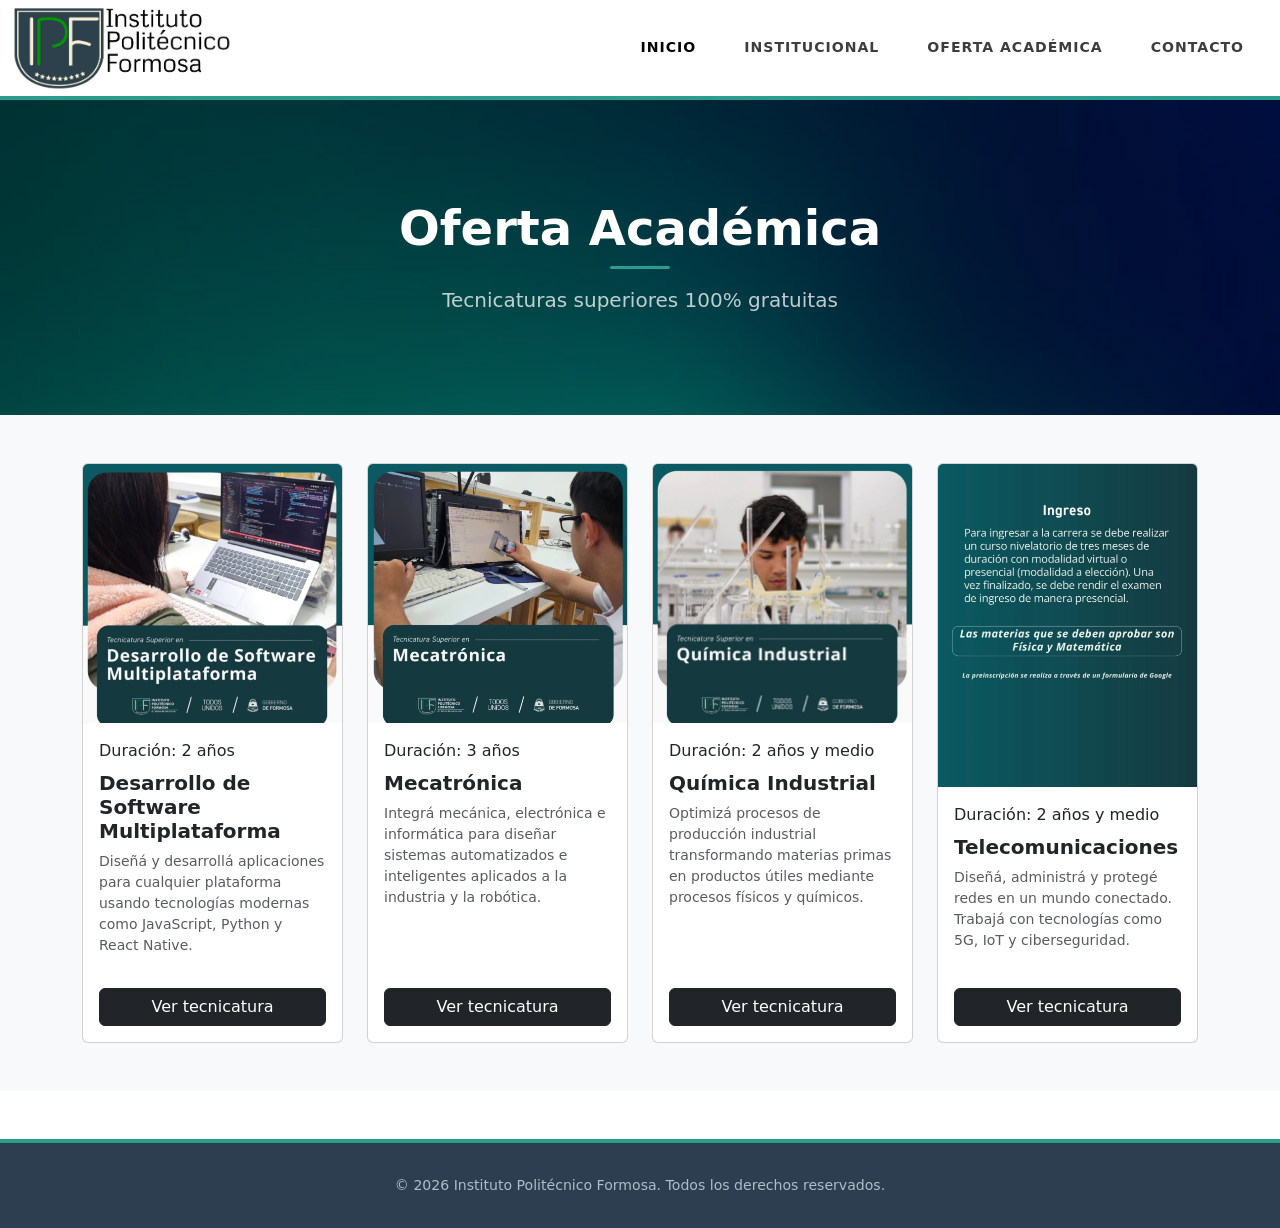
==== carreras.html @ 6405e760 "feat: se añadieron las tarjetas de carreras movidas del inicio" ====
<!doctype html>
<html lang="en">
  <head>
    <meta charset="UTF-8" />
    <meta name="viewport" content="width=device-width, initial-scale=1.0" />
    <title>Instituto Politécnico Formosa</title>
    <link rel="stylesheet" href="assets/css/style.css" />
    <link rel="stylesheet" href="assets/css/carreras.css" />
    <link
      href="https://cdn.jsdelivr.net/npm/bootstrap@5.3.8/dist/css/bootstrap.min.css"
      rel="stylesheet"
      integrity="sha384-sRIl4kxILFvY47J16cr9ZwB07vP4J8+LH7qKQnuqkuIAvNWLzeN8tE5YBujZqJLB"
      crossorigin="anonymous"
    />
  </head>

  <body>
    <header>
      <nav class="navbar navbar-expand-lg">
        <div class="container-fluid">
          <!-- Logo del Instituto -->
          <a class="navbar-brand" href="index.html">
            <img
              src="assets/img/logo.png"
              alt="Instituto Politécnico Formosa"
              width="220"
              class="img-fluid"
            />
          </a>
          <!-- Botón de hamburguesa para celular -->
          <button
            class="navbar-toggler"
            type="button"
            data-bs-toggle="collapse"
            data-bs-target="#navbarMenu"
          >
            <span class="navbar-toggler-icon"></span>
          </button>
          <!-- Menú de navegación -->
          <div class="collapse navbar-collapse" id="navbarMenu">
            <ul class="navbar-nav ms-auto">
              <li class="nav-item mx-3">
                <a class="nav-link active" href="index.html">Inicio</a>
              </li>
              <li class="nav-item mx-3">
                <a class="nav-link" href="institucional.html">Institucional</a>
              </li>
              <li class="nav-item dropdown mx-3">
                <a class="nav-link" href="carreras.html">Oferta Académica</a>
                <!-- Botón del menú desplegable para celular -->
                <button
                  class="nav-link d-lg-none text-start w-100"
                  data-bs-toggle="dropdown"
                  aria-expanded="false"
                >
                  Ver todas las carreras
                </button>
                <!-- Menú desplegable -->
                <ul class="dropdown-menu">
                  <li>
                    <a class="dropdown-item" href="quimica.html"
                      >Tecnicatura Superior en<br />
                      Química Industrial</a
                    >
                  </li>
                  <li>
                    <a class="dropdown-item" href="mecatronica.html"
                      >Tecnicatura Superior en<br />
                      Mecatrónica</a
                    >
                  </li>
                  <li>
                    <a class="dropdown-item" href="telecomunicaciones.html"
                      >Tecnicatura Superior en<br />
                      Telecomunicaciones</a
                    >
                  </li>
                  <li>
                    <a class="dropdown-item" href="software.html"
                      >Tecnicatura Superior en Desarrollo<br />
                      de Software Multiplataforma</a
                    >
                  </li>
                </ul>
              </li>
              <li class="nav-item mx-3">
                <a class="nav-link" href="contacto.html">Contacto</a>
              </li>
            </ul>
          </div>
        </div>
      </nav>
    </header>

    <main>
      <section class="page-header text-white text-center">
        <div class="container py-4">
          <h1 class="display-5 fw-bold mb-2">Oferta Académica</h1>
          <div
            style="
              width: 60px;
              height: 3px;
              background-color: #2a9d8f;
              border-radius: 2px;
              margin: 0 auto 16px;
            "
          ></div>
          <p class="fs-5 opacity-75 mb-0">
            Tecnicaturas superiores 100% gratuitas
          </p>
        </div>
      </section>

      <section class="py-5 bg-light">
        <div class="container">
          <div class="row row-cols-1 row-cols-md-2 row-cols-lg-4 g-4">
            <!-- Card Software -->
            <div class="col">
              <div class="card h-100 card-carrera">
                <img
                  src="assets/img/software.jpg"
                  class="card-img-top img-carrera"
                  alt="Desarrollo de Software"
                />
                <div class="card-body d-flex flex-column">
                  <span class="badge-carrera mb-2">Duración: 2 años</span>
                  <h5 class="card-title fw-bold">
                    Desarrollo de Software Multiplataforma
                  </h5>
                  <p class="card-text text-muted small flex-grow-1">
                    Diseñá y desarrollá aplicaciones para cualquier plataforma
                    usando tecnologías modernas como JavaScript, Python y React
                    Native.
                  </p>
                  <a href="software.html" class="btn btn-dark mt-3"
                    >Ver tecnicatura</a
                  >
                </div>
              </div>
            </div>

            <!-- Card Mecatrónica -->
            <div class="col">
              <div class="card h-100 card-carrera">
                <img
                  src="assets/img/mecatronica.jpg"
                  class="card-img-top img-carrera"
                  alt="Mecatrónica"
                />
                <div class="card-body d-flex flex-column">
                  <span class="badge-carrera mb-2">Duración: 3 años</span>
                  <h5 class="card-title fw-bold">Mecatrónica</h5>
                  <p class="card-text text-muted small flex-grow-1">
                    Integrá mecánica, electrónica e informática para diseñar
                    sistemas automatizados e inteligentes aplicados a la
                    industria y la robótica.
                  </p>
                  <a href="mecatronica.html" class="btn btn-dark mt-3"
                    >Ver tecnicatura</a
                  >
                </div>
              </div>
            </div>

            <!-- Card Química -->
            <div class="col">
              <div class="card h-100 card-carrera">
                <img
                  src="assets/img/quimica.jpg"
                  class="card-img-top img-carrera"
                  alt="Química Industrial"
                />
                <div class="card-body d-flex flex-column">
                  <span class="badge-carrera mb-2"
                    >Duración: 2 años y medio</span
                  >
                  <h5 class="card-title fw-bold">Química Industrial</h5>
                  <p class="card-text text-muted small flex-grow-1">
                    Optimizá procesos de producción industrial transformando
                    materias primas en productos útiles mediante procesos
                    físicos y químicos.
                  </p>
                  <a href="quimica.html" class="btn btn-dark mt-3"
                    >Ver tecnicatura</a
                  >
                </div>
              </div>
            </div>

            <!-- Card Telecomunicaciones -->
            <div class="col">
              <div class="card h-100 card-carrera">
                <img
                  src="assets/img/telecomunicaciones.jpg"
                  class="card-img-top img-carrera"
                  alt="Telecomunicaciones"
                />
                <div class="card-body d-flex flex-column">
                  <span class="badge-carrera mb-2"
                    >Duración: 2 años y medio</span
                  >
                  <h5 class="card-title fw-bold">Telecomunicaciones</h5>
                  <p class="card-text text-muted small flex-grow-1">
                    Diseñá, administrá y protegé redes en un mundo conectado.
                    Trabajá con tecnologías como 5G, IoT y ciberseguridad.
                  </p>
                  <a href="telecomunicaciones.html" class="btn btn-dark mt-3"
                    >Ver tecnicatura</a
                  >
                </div>
              </div>
            </div>
          </div>
        </div>
      </section>
    </main>

    <footer>
      <div class="container">
        <p class="text-center">
          &copy; 2026 Instituto Politécnico Formosa. Todos los derechos
          reservados.
        </p>
      </div>
    </footer>

    <script
      src="https://cdn.jsdelivr.net/npm/bootstrap@5.3.8/dist/js/bootstrap.bundle.min.js"
      integrity="sha384-FKyoEForCGlyvwx9Hj09JcYn3nv7wiPVlz7YYwJrWVcXK/BmnVDxM+D2scQbITxI"
      crossorigin="anonymous"
    ></script>
  </body>
</html>
---- assets/css/style.css ----
html, body {
  height: 100%;
}

body {
  display: flex;
  flex-direction: column; /* apilar header, main y footer en columna */
  font-family: 'Segoe UI', system-ui, -apple-system, sans-serif;
  color: #2d2d2d;
  background-color: #fafafa;
}

/* main ocupa todo el espacio libre entre header y footer */
main {
  flex: 1 0 auto;
}

header {
  background-color: #ffffff;
  border-bottom: 4px solid #2a9d8f;          
}

header .navbar {
  background-color: #ffffff;
  padding-top: 0;
  padding-bottom: 0;
  width: 100%;
}

.navbar-nav .nav-link {
  font-size: 0.88rem;
  font-weight: 600;
  letter-spacing: 0.07em; 
  text-transform: uppercase;
  padding: 1.1rem 14px; 
  color: #3d3d3d;
}

.navbar-nav .nav-link:hover {
  color: #2a9d8f;
}

.navbar-nav .nav-link.active {
  color: #21867a;
  font-weight: 700;
}

/* Hover del item */
.dropdown-item:hover,
.dropdown-item:focus {
  background-color: #e8f5f3;
  border-left-color: #2a9d8f;
  color: #21867a; 
}

/* Hover para mostrar el menú desplegable en pantallas grandes */
@media (min-width: 992px) {
  .navbar-nav .dropdown {
    position: relative; /* necesario para posicionar el menu */
  }
  
  .navbar-nav .dropdown:hover > .dropdown-menu {
    display: block; /* mostrar al hacer hover */
    margin-top: 0;
  }
}

footer {
  background-color: #2c3e50;
  border-top: 4px solid #2a9d8f;
  padding: 2rem 0;
  margin-top: 3rem;
  color: #b0bec5;
}

footer p {
  margin-bottom: 0;
  font-size: 0.88rem;
}
---- assets/css/carreras.css ----
.page-header {
  background-image: linear-gradient(rgba(0,0,0,0.55), rgba(0,0,0,0.55)),
                    url("../img/fondo-carreras.jpg");
  background-size: cover;
  background-position: center;
  min-height: 35vh;
  display: flex;
  align-items: center;
}
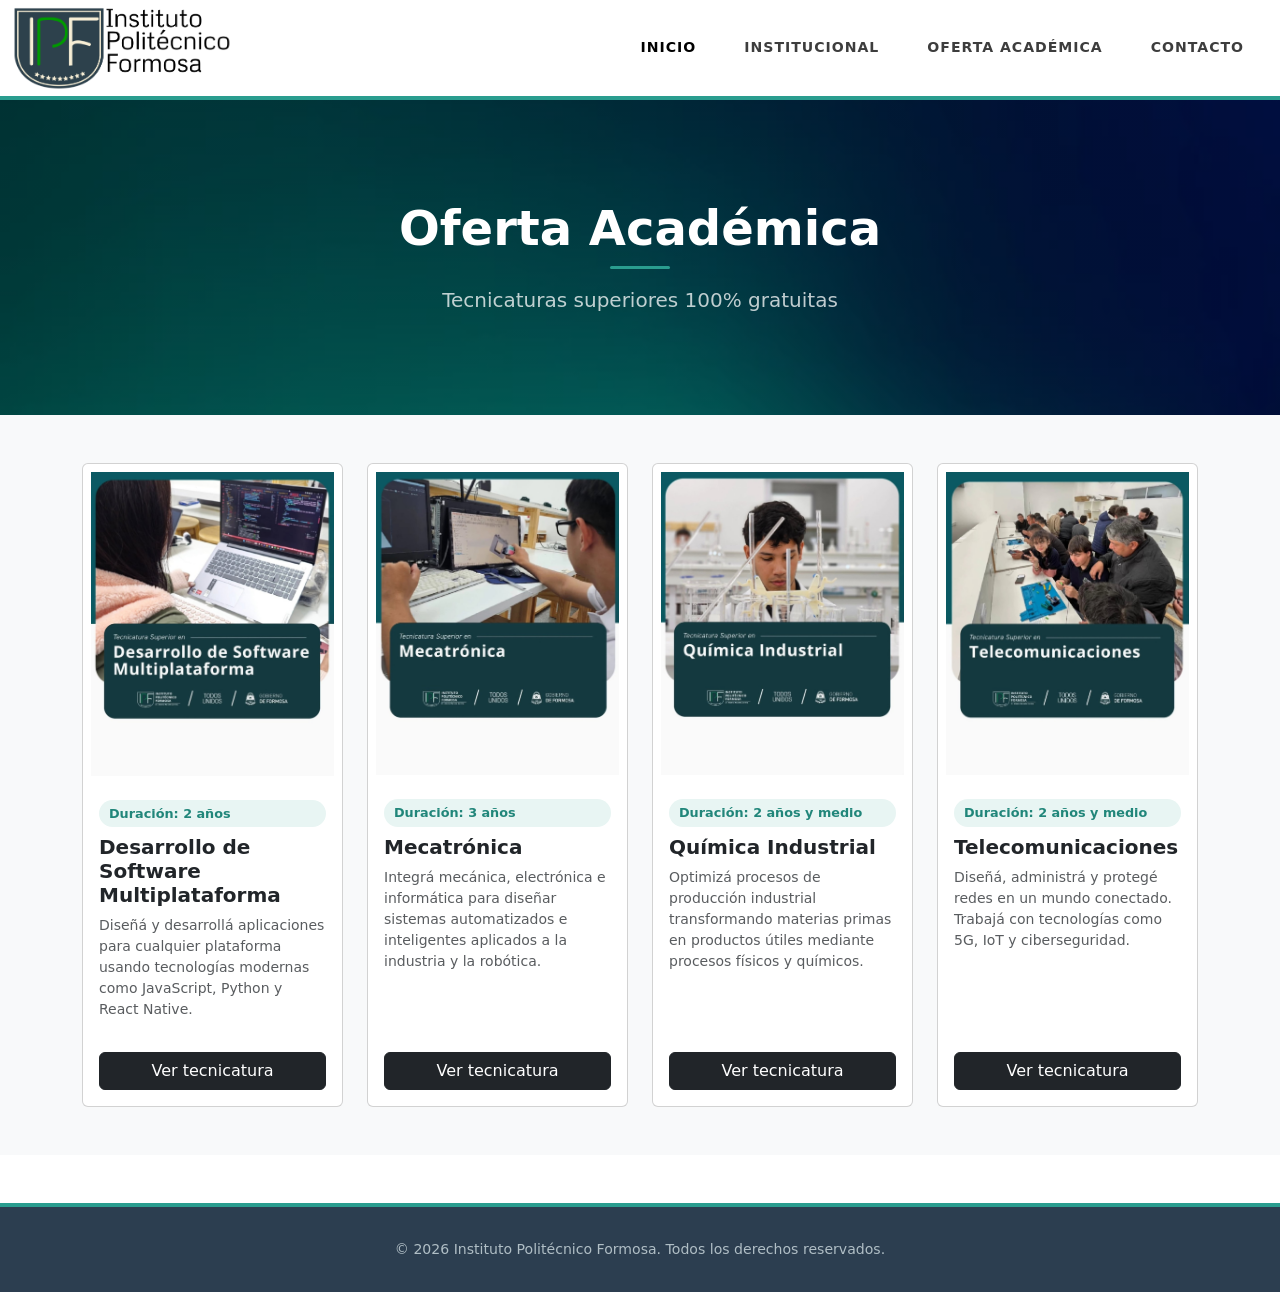
==== commit a6be5825: "feat: se colocaron las imagenes de las carreras en las tarjetas" ====
--- a/carreras.html
+++ b/carreras.html
@@ -118,7 +118,7 @@
             <div class="col">
               <div class="card h-100 card-carrera">
                 <img
-                  src="assets/img/software.jpg"
+                  src="assets/img/software-1.jpg"
                   class="card-img-top img-carrera"
                   alt="Desarrollo de Software"
                 />
@@ -143,7 +143,7 @@
             <div class="col">
               <div class="card h-100 card-carrera">
                 <img
-                  src="assets/img/mecatronica.jpg"
+                  src="assets/img/mecatronica-1.jpg"
                   class="card-img-top img-carrera"
                   alt="Mecatrónica"
                 />
@@ -166,7 +166,7 @@
             <div class="col">
               <div class="card h-100 card-carrera">
                 <img
-                  src="assets/img/quimica.jpg"
+                  src="assets/img/quimica-1.jpg"
                   class="card-img-top img-carrera"
                   alt="Química Industrial"
                 />
@@ -191,7 +191,7 @@
             <div class="col">
               <div class="card h-100 card-carrera">
                 <img
-                  src="assets/img/telecomunicaciones.jpg"
+                  src="assets/img/telecomunicaciones-1.jpg"
                   class="card-img-top img-carrera"
                   alt="Telecomunicaciones"
                 />
--- a/assets/css/carreras.css
+++ b/assets/css/carreras.css
@@ -6,4 +6,28 @@
   min-height: 35vh;
   display: flex;
   align-items: center;
+}
+
+.card-carrera {
+  border: none;
+  border-radius: 10px;
+}
+
+.img-carrera {
+  width: 100%;
+  height: auto;    
+  object-fit: contain;
+  padding: 8px;
+}
+
+/* Estilos del badge de las carreras */
+
+.badge-carrera {
+  display: inline-block;
+  background-color: #e8f5f3;
+  color: #21867a;
+  font-size: 0.8rem;
+  font-weight: 600;
+  padding: 4px 10px;
+  border-radius: 20px;
 }
